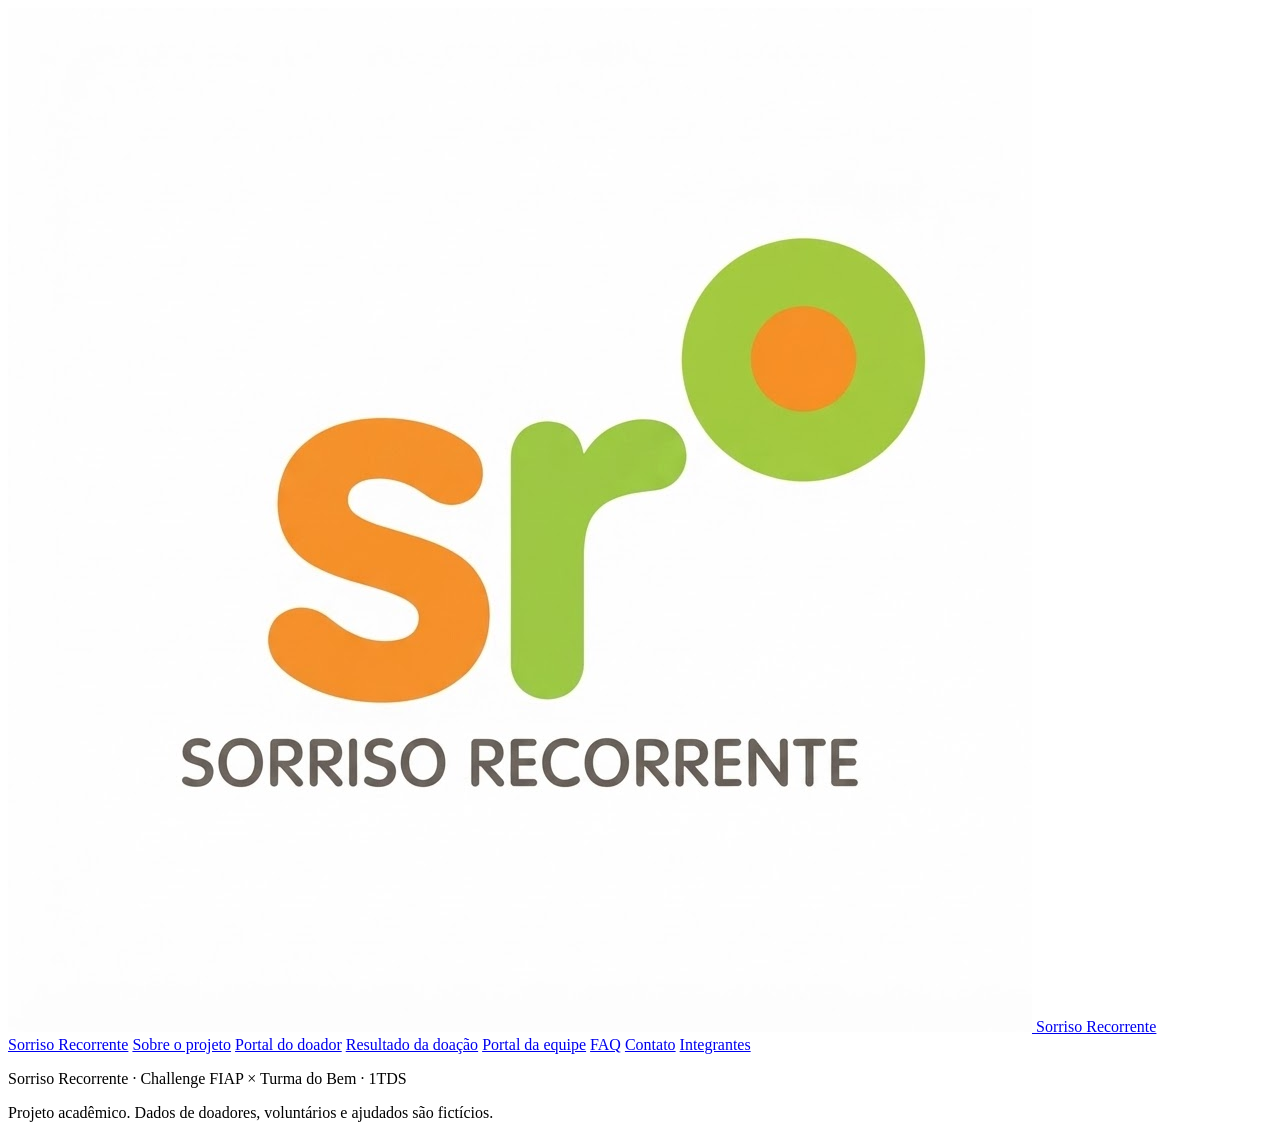
==== contato.html @ ce633dab "Construção da página inicial e da página sobre. Criação de novas páginas." ====
<!DOCTYPE html>
<html lang="pt-BR">
<head>
    <meta charset="UTF-8">
    <meta name="viewport" content="width=device-width, initial-scale=1.0">
    <title>Contato</title>
    <link rel="stylesheet" href="./css/styles.css">
</head>
<body>
    <header>
        <a class="marca" href="index.html">
        <img src="./img/logo.jpg" alt="Logo do Sorriso Recorrente">
        <span>Sorriso Recorrente</span>
        </a>
        <nav>
            <a href="index.html">Sorriso Recorrente</a>
            <a href="sobre.html">Sobre o projeto</a>
            <a href="doador.html">Portal do doador</a>
            <a href="resultado.html">Resultado da doação</a>
            <a href="equipe.html">Portal da equipe</a>
            <a href="faq.html">FAQ</a>
            <a href="contato.html">Contato</a>
            <a href="integrantes.html">Integrantes</a>
        </nav>
    </header>
    <footer>
        <section>
            <p>Sorriso Recorrente · Challenge FIAP × Turma do Bem · 1TDS</p>
        </section>
        <section>
            <p>Projeto acadêmico. Dados de doadores, voluntários e ajudados são fictícios.</p>
        </section>
    </footer>
</body>
</html>
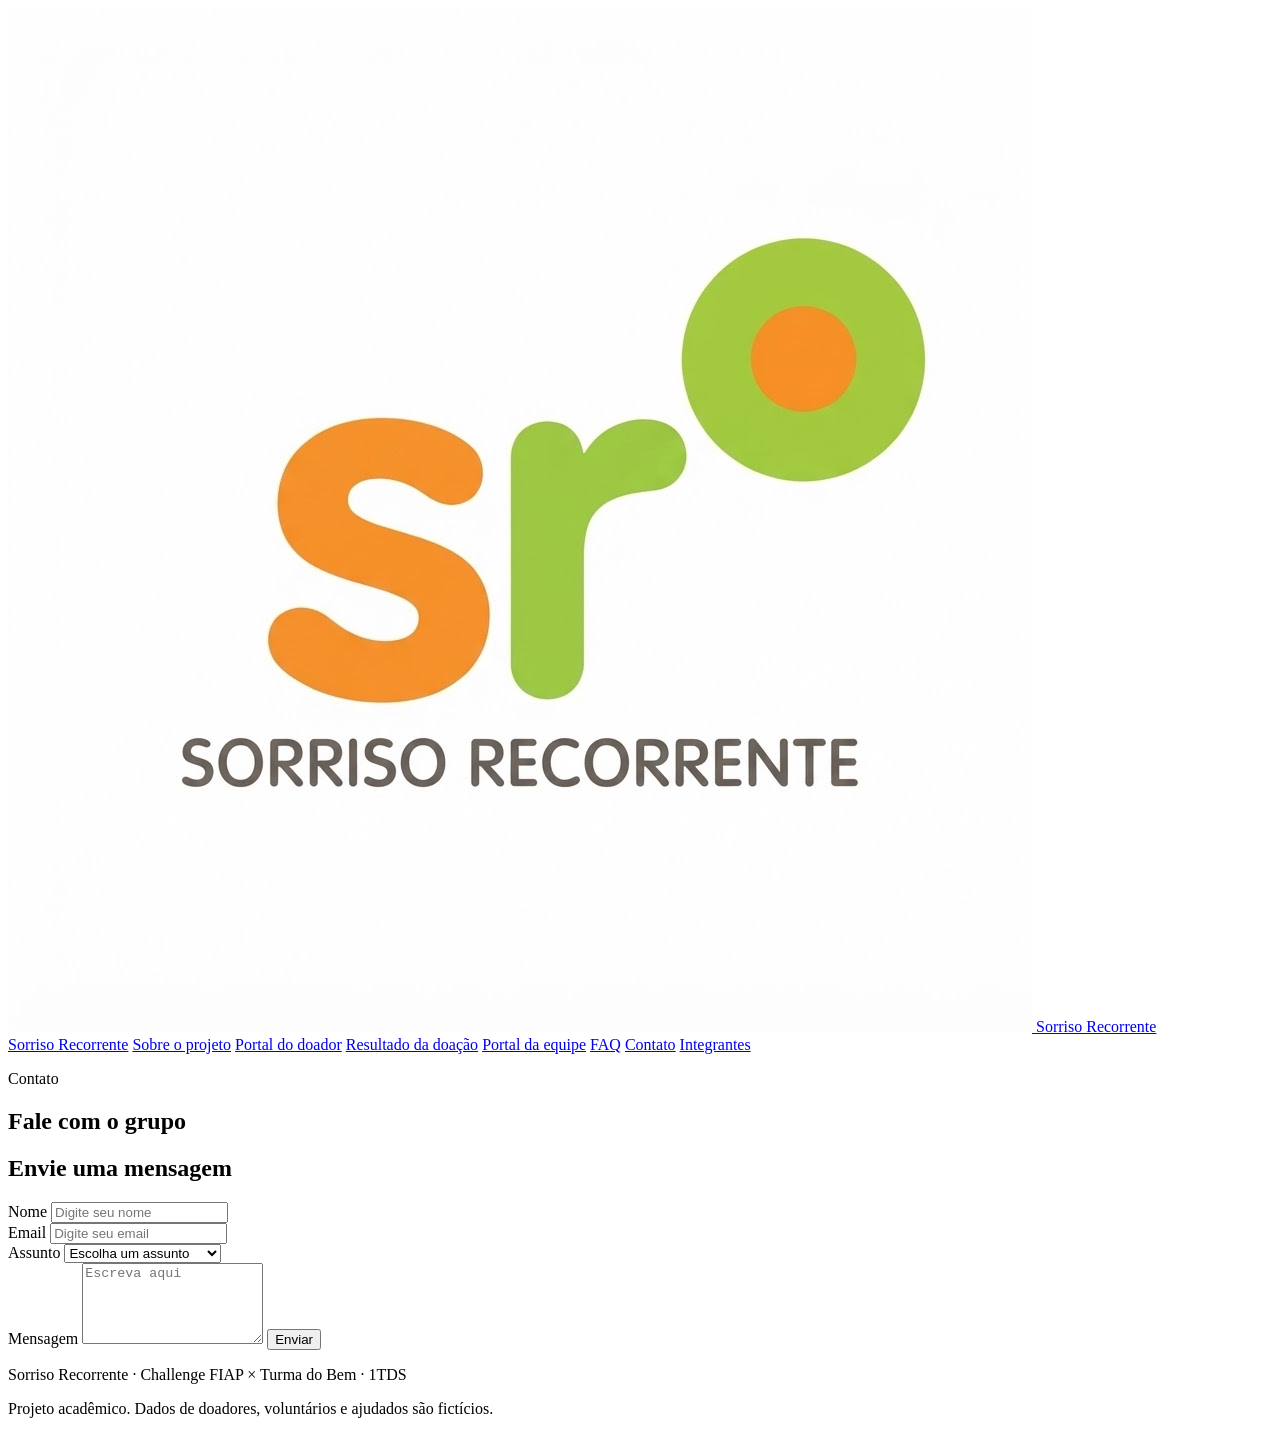
==== commit 124351f9: "Construção da página de integrantes, contato e FAQ e ajuste na semântica das outras páginas." ====
--- a/contato.html
+++ b/contato.html
@@ -23,6 +23,37 @@
             <a href="integrantes.html">Integrantes</a>
         </nav>
     </header>
+    <main>
+        <section>
+            <p>Contato</p>
+            <h1>Fale com o grupo</h1>
+        </section>
+        <section>
+            <form class="formulario" action="contato.html" method="get">
+                <h2>Envie uma mensagem</h2>
+                    <div>
+                        <label for="name">Nome</label>
+                        <input required type="text" id="name" name="name" placeholder="Digite seu nome">
+                    </div>
+                    <div>
+                        <label for="email" class="label">Email</label>
+                        <input inputmode="email" required type="email" id="email" name="email" placeholder="Digite seu email"> <!-- Required - Declara que é obrigatório -->
+                    </div>
+                    <div>
+                        <label for="assunto">Assunto</label>
+                        <select id="assunto" name="assunto">
+                            <option value="">Escolha um assunto</option>
+                            <option value="duvida">Dúvida sobre o projeto</option>
+                            <option value="sugestao">Sugestão</option>
+                            <option value="outro">Outro assunto</option>
+                        </select>
+                    </div>
+                <label for="mensagem">Mensagem</label>
+                <textarea id="mensagem" name="mensagem" rows="5" placeholder="Escreva aqui"></textarea>
+                <button class="botao" type="submit">Enviar</button>
+            </form>
+        </section>
+    </main>
     <footer>
         <section>
             <p>Sorriso Recorrente · Challenge FIAP × Turma do Bem · 1TDS</p>
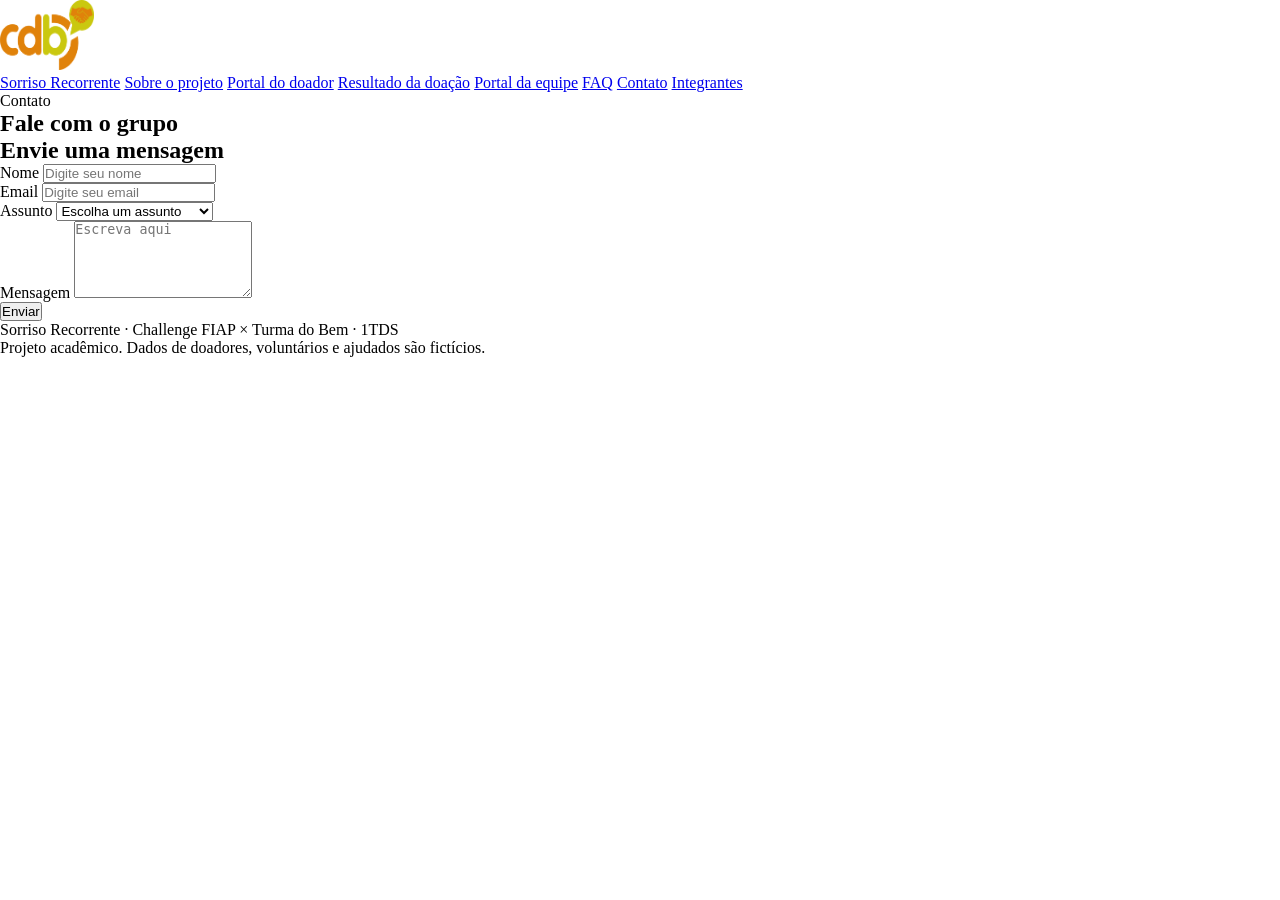
==== commit cc19048c: "Correção da semântica no header, criação das class e começo do css." ====
--- a/contato.html
+++ b/contato.html
@@ -7,39 +7,38 @@
     <link rel="stylesheet" href="./css/styles.css">
 </head>
 <body>
-    <header>
-        <a class="marca" href="index.html">
-        <img src="./img/logo.jpg" alt="Logo do Sorriso Recorrente">
-        <span>Sorriso Recorrente</span>
-        </a>
-        <nav>
-            <a href="index.html">Sorriso Recorrente</a>
-            <a href="sobre.html">Sobre o projeto</a>
-            <a href="doador.html">Portal do doador</a>
-            <a href="resultado.html">Resultado da doação</a>
-            <a href="equipe.html">Portal da equipe</a>
-            <a href="faq.html">FAQ</a>
-            <a href="contato.html">Contato</a>
-            <a href="integrantes.html">Integrantes</a>
+    <header class="header">
+        <img class="img.logo" src="./img/logo-tdb.png" alt="Logo do Sorriso Recorrente"  width="94" height="70">
+        <nav class="menu">
+            <a class="btn" href="index.html">Sorriso Recorrente</a>
+            <a class="btn" href="sobre.html">Sobre o projeto</a>
+            <a class="btn" href="doador.html">Portal do doador</a>
+            <a class="btn" href="resultado.html">Resultado da doação</a>
+            <a class="btn" href="equipe.html">Portal da equipe</a>
+            <a class="btn" href="faq.html">FAQ</a>
+            <a class="btn" href="contato.html">Contato</a>
+            <a class="btn" href="integrantes.html">Integrantes</a>
         </nav>
     </header>
-    <main>
-        <section>
-            <p>Contato</p>
-            <h1>Fale com o grupo</h1>
+    <main class="main">
+        <section class="section.hero">
+            <div class="container.hero">
+                <p>Contato</p>
+                <h1>Fale com o grupo</h1>
+            </div>
         </section>
-        <section>
+        <section class="section.formulario">
             <form class="formulario" action="contato.html" method="get">
                 <h2>Envie uma mensagem</h2>
-                    <div>
+                    <div class="form">
                         <label for="name">Nome</label>
                         <input required type="text" id="name" name="name" placeholder="Digite seu nome">
                     </div>
-                    <div>
+                    <div class="form">
                         <label for="email" class="label">Email</label>
                         <input inputmode="email" required type="email" id="email" name="email" placeholder="Digite seu email"> <!-- Required - Declara que é obrigatório -->
                     </div>
-                    <div>
+                    <div class="form">
                         <label for="assunto">Assunto</label>
                         <select id="assunto" name="assunto">
                             <option value="">Escolha um assunto</option>
@@ -48,17 +47,19 @@
                             <option value="outro">Outro assunto</option>
                         </select>
                     </div>
-                <label for="mensagem">Mensagem</label>
-                <textarea id="mensagem" name="mensagem" rows="5" placeholder="Escreva aqui"></textarea>
+                    <div class="form">
+                        <label for="mensagem">Mensagem</label>
+                        <textarea id="mensagem" name="mensagem" rows="5" placeholder="Escreva aqui"></textarea>
+                    </div>
                 <button class="botao" type="submit">Enviar</button>
             </form>
         </section>
     </main>
-    <footer>
-        <section>
+    <footer class="footer">
+        <section class="container.footer">
             <p>Sorriso Recorrente · Challenge FIAP × Turma do Bem · 1TDS</p>
         </section>
-        <section>
+        <section class="container.footer">
             <p>Projeto acadêmico. Dados de doadores, voluntários e ajudados são fictícios.</p>
         </section>
     </footer>
--- a/css/styles.css
+++ b/css/styles.css
@@ -0,0 +1,6 @@
+*{
+    
+    margin: 0;
+    padding: 0;
+    box-sizing: border-box;
+}
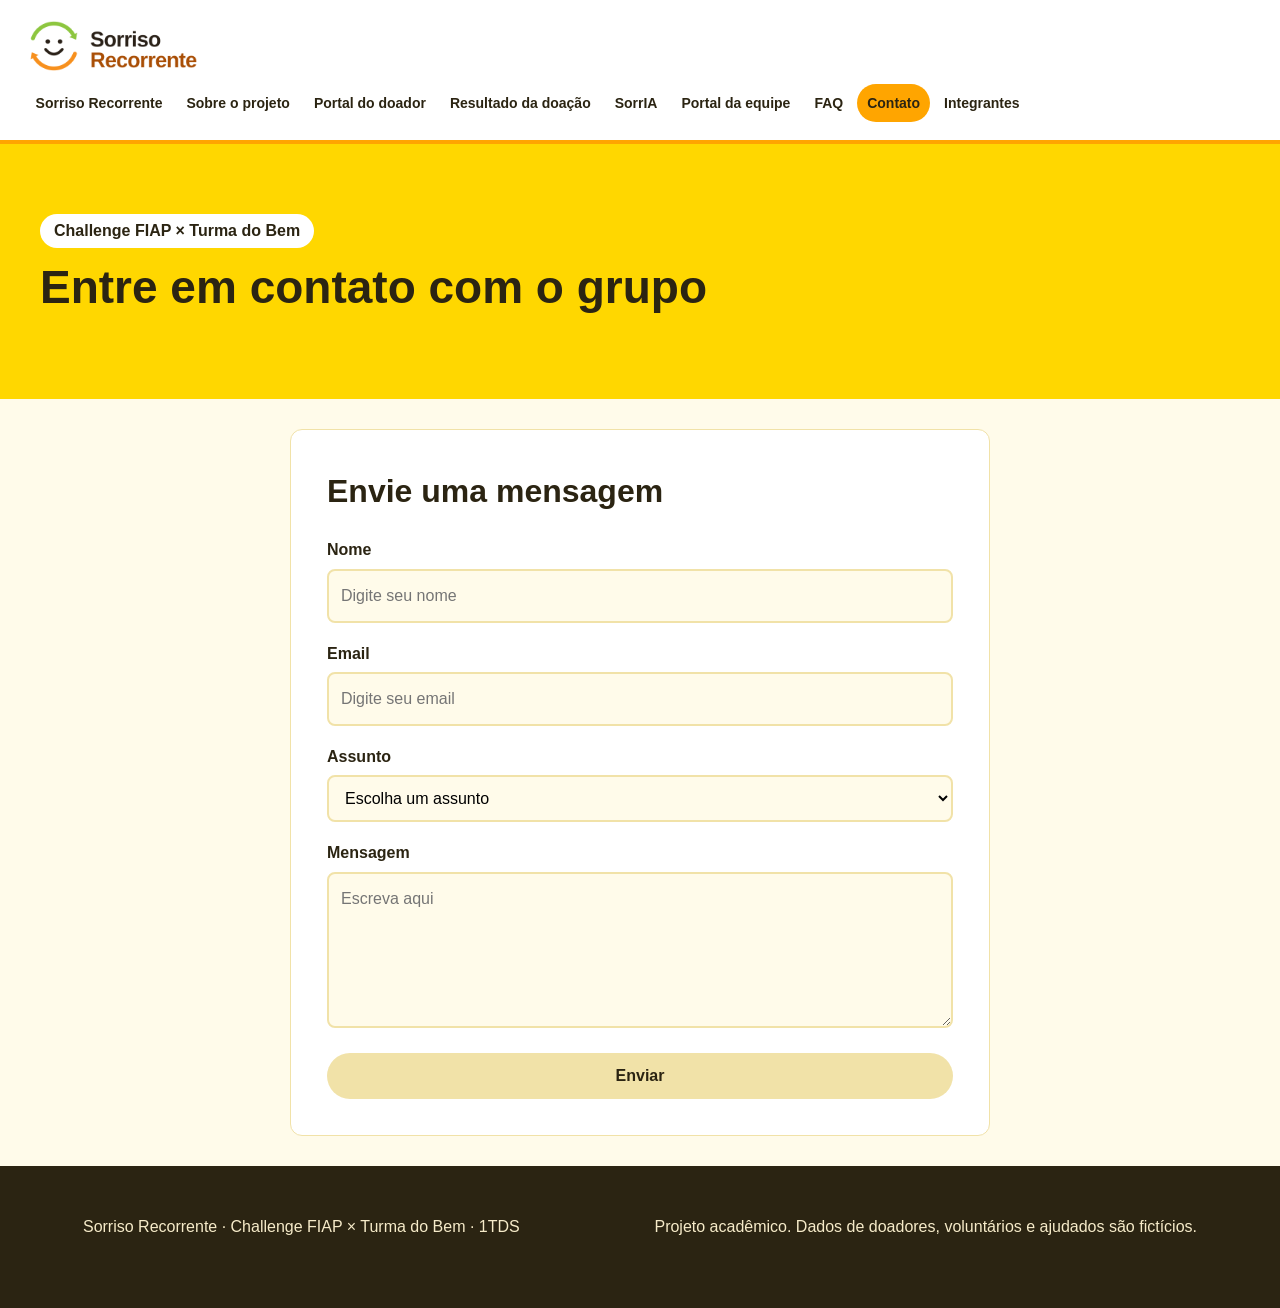
==== commit a8581f61: "Revisão do html e estilização do site com css." ====
--- a/contato.html
+++ b/contato.html
@@ -8,26 +8,27 @@
 </head>
 <body>
     <header class="header">
-        <img class="img.logo" src="./img/logo-tdb.png" alt="Logo do Sorriso Recorrente"  width="94" height="70">
+        <img class="logo" src="./img/logo.png" alt="Logo do Sorriso Recorrente"  width="94" height="70">
         <nav class="menu">
             <a class="btn" href="index.html">Sorriso Recorrente</a>
             <a class="btn" href="sobre.html">Sobre o projeto</a>
             <a class="btn" href="doador.html">Portal do doador</a>
             <a class="btn" href="resultado.html">Resultado da doação</a>
+            <a class="btn" href="sorria.html">SorrIA</a>
             <a class="btn" href="equipe.html">Portal da equipe</a>
             <a class="btn" href="faq.html">FAQ</a>
-            <a class="btn" href="contato.html">Contato</a>
+            <a class="btn ativo" href="contato.html">Contato</a>
             <a class="btn" href="integrantes.html">Integrantes</a>
         </nav>
     </header>
-    <main class="main">
-        <section class="section.hero">
-            <div class="container.hero">
-                <p>Contato</p>
-                <h1>Fale com o grupo</h1>
+    <main>
+        <section class="hero">
+            <div class="container hero">
+                <p class="kicker">Challenge FIAP × Turma do Bem</p>
+                <h1>Entre em contato com o grupo</h1>
             </div>
         </section>
-        <section class="section.formulario">
+        <section class="formulario">
             <form class="formulario" action="contato.html" method="get">
                 <h2>Envie uma mensagem</h2>
                     <div class="form">
@@ -35,7 +36,7 @@
                         <input required type="text" id="name" name="name" placeholder="Digite seu nome">
                     </div>
                     <div class="form">
-                        <label for="email" class="label">Email</label>
+                        <label for="email">Email</label>
                         <input inputmode="email" required type="email" id="email" name="email" placeholder="Digite seu email"> <!-- Required - Declara que é obrigatório -->
                     </div>
                     <div class="form">
@@ -56,10 +57,10 @@
         </section>
     </main>
     <footer class="footer">
-        <section class="container.footer">
+        <section class="container footer">
             <p>Sorriso Recorrente · Challenge FIAP × Turma do Bem · 1TDS</p>
         </section>
-        <section class="container.footer">
+        <section class="container footer">
             <p>Projeto acadêmico. Dados de doadores, voluntários e ajudados são fictícios.</p>
         </section>
     </footer>
--- a/css/styles.css
+++ b/css/styles.css
@@ -1,6 +1,356 @@
-*{
-    
-    margin: 0;
-    padding: 0;
-    box-sizing: border-box;
+/* Paleta de cor do site */
+:root {
+    --lima: #ADFF2F;
+    --verde: #7CFC00;
+    --amarelo: #FFD700;
+    --laranja: #FFA500;
+    --escuro: #2B2412;
+    --creme: #FFFBEA;
+    --borda: #F1E2A8;
+}
+
+* {
+    margin: 0; 
+    padding: 0; 
+    box-sizing: border-box; 
+}
+
+body {
+    font-family: "Segoe UI", Arial, sans-serif;
+    line-height: 1.6;
+    color: var(--escuro);
+    background: var(--creme);
+}
+
+img { 
+    max-width: 100%; 
+    height: auto; 
+}
+
+a { 
+    color: #2F6B00; 
+}
+
+h1 { 
+    font-size: 46px; 
+    line-height: 1.2; 
+    margin-bottom: 14px;
+}
+
+h2 {
+    font-size: 32px; 
+    margin-bottom: 20px;
+}
+
+h3 {
+    font-size: 20px;
+    margin-bottom: 8px; 
+}
+
+p {
+    margin-bottom: 20px;
+}
+
+.container {
+    max-width: 1200px; 
+    margin: 0 auto; 
+}
+
+main section { 
+    padding: 30px 24px; 
+}
+
+/* Cabeçalho e rodapé */
+.header, .footer {
+    display: flex;
+    flex-wrap: wrap;
+    align-items: center;
+    justify-content: space-between;
+    gap: 10px 20px;
+    padding: 18px 2%;
+}
+
+.header { 
+    background: #fff; 
+    border-bottom: 4px solid var(--laranja); 
+}
+
+.logo { 
+    height: 56px; 
+    width: auto; 
+}
+
+.menu {
+    display: flex; 
+    flex-wrap: wrap; 
+    justify-content: center; 
+    gap: 4px; 
+}
+
+.menu .btn {
+    padding: 8px 10px;
+    border-radius: 20px;
+    color: var(--escuro);
+    font-size: 14px;
+    font-weight: bold;
+    text-decoration: none;
+}
+
+.menu .btn:hover { 
+    background: var(--amarelo); 
+}
+
+.menu .ativo {
+    background: var(--laranja); 
+}
+
+.footer { 
+    padding-block: 24px; 
+    background: var(--escuro); 
+    color: #F6EBC9; 
+    font-size: 16px;
+}
+
+section.hero {
+    padding: 70px 24px;
+    background: var(--amarelo);
+}
+
+/* Challenge FIAP × Turma do Bem */
+.kicker {
+    display: inline-block;
+    margin-bottom: 12px;
+    padding: 4px 14px;
+    border-radius: 20px;
+    background: #fff;
+    font-weight: bold;
+}
+
+.lead { 
+    max-width: 980px; 
+    font-size: 20px; 
+}
+
+.hero .btn {
+    display: inline-block;
+    padding: 14px 30px;
+    border-radius: 30px;
+    background: var(--laranja);
+    color: var(--escuro);
+    font-weight: bold;
+    text-decoration: none;
+}
+
+/* Estilização dos blocos do site */
+.card, .container.tecnologia, .container.imagem, .container.faq div, .integrante, .lista li, form.formulario {
+    padding: 20px;
+    border: 1px solid var(--borda);
+    border-radius: 12px;
+    background: #fff;
+}   
+
+/* Divide o espaço em 4 colunas iguais */
+.cards, .container.tecnologias, .lista-grade {
+    display: grid;
+    grid-template-columns: repeat(4, 1fr);
+    gap: 24px;
+}
+
+/* Ocupa a largura do grid - Mantém o h2 centralizado */ 
+.container.tecnologias h2 { 
+    grid-column: 1 / -1; 
+}
+
+.container.tecnologia {
+    margin: 0; 
+}
+.card a { 
+    font-weight: bold; 
+}
+
+.faixa-verde { 
+    background: var(--lima); 
+    text-align: center; 
+}
+.faixa-verde p { 
+    max-width: 700px; 
+    margin: 0 auto; 
+    font-size: 20px}
+
+/* Estilizar o problema */
+.container.sobre div:last-child {
+    padding: 24px;
+    border-radius: 12px;
+    background: #FFF3C4;
+}
+
+.lista { 
+    padding-left: 24px; 
+}
+
+.lista li {
+    margin-bottom: 12px; 
+    padding: 12px 16px; 
+}
+
+.lista strong { 
+    display: block; 
+}
+.lista-grade { 
+    margin-top: 20px; 
+    padding-left: 0; 
+    list-style: none;
+}
+
+.container-principal { 
+    display: flex; 
+    flex-wrap: wrap; 
+    gap: 40px; 
+    max-width: 1250px; 
+    margin: 0 auto; 
+}
+
+.container-principal .container { 
+    flex: 1 1 45%; 
+    margin: 0; 
+}
+
+.container.imagem p {
+    display: inline-block;
+    padding: 4px 12px;
+    border-radius: 20px;
+    background: #FFF3C4;
+    font-size: 14px;
+    font-weight: bold;
+    text-transform: uppercase;
+}
+
+.container.imagem img { 
+    border-radius: 8px; 
+}
+
+/* Estilização do FAQ */
+.container.faq { 
+    max-width: 850px; 
+}
+
+.container.faq div { 
+    margin-bottom: 16px; 
+    padding: 20px 24px; 
+}
+
+/* Estilização do formulário*/
+form.formulario { 
+    max-width: 700px; 
+    margin: 0 auto; 
+    padding: 36px; 
+}
+
+.form { 
+    margin-bottom: 18px; 
+}
+
+label { 
+    display: block; 
+    margin-bottom: 6px; 
+    font-weight: bold; 
+}
+
+input, select, textarea {
+    width: 100%;
+    padding: 12px;
+    border: 2px solid var(--borda);
+    border-radius: 8px;
+    background: var(--creme);
+    font: inherit;
+}
+
+input:focus, select:focus, textarea:focus { 
+    outline: none; 
+    border-color: var(--laranja); 
+}
+
+.botao {
+    width: 100%;
+    padding: 14px;
+    border: 0;
+    border-radius: 30px;
+    background: var(--borda);
+    color: var(--escuro);
+    font-size: 16px;
+    font-weight: bold;
+    cursor: pointer;
+}
+
+.botao:hover { 
+    background: var(--amarelo); 
+}
+
+.container h2 { 
+    text-align: center; 
+}
+
+/* Estilização da página de integrantes */
+.container > .integrantes {
+    display: flex;
+    flex-wrap: wrap; 
+    justify-content: center;
+    gap: 2%;
+}
+
+.integrante { 
+    width: 32%; 
+    margin-bottom: 20px; 
+    padding: 24px; 
+    text-align: center; 
+}
+
+.integrante img { 
+    width: 210px; 
+    height: 210px; 
+    margin: 0 auto 12px; 
+    border: 4px solid var(--amarelo); 
+    border-radius: 10%; 
+}
+
+.integrante dl { 
+    text-align: left; 
+    font-size: .95rem; 
+}
+
+.integrante dt { 
+    font-weight: bold; 
+    color: #8F4A00; 
+}
+
+.integrante dd { 
+    margin-bottom: 8px; 
+    overflow-wrap: anywhere; 
+}
+
+/* Telas grandes (>= 1300px) */
+@media (min-width: 1300px) {
+    body { 
+        font-size: 18px; 
+    }
+    .header, footer.footer { 
+        padding-left: 8%; 
+        padding-right: 8%; 
+    } 
+}
+
+/*  Telas menores (< 992px): tudo em uma coluna  */
+@media (max-width: 991px) {
+    .cards, .container.tecnologias, .lista-grade {
+        grid-template-columns: 1fr; 
+}
+    .container.sobre {
+        flex-direction: column; 
+    }
+    .secao-demo .container {
+        flex-basis: 100%; 
+    }
+    .integrante {
+        width: 100%; 
+    }
 }
